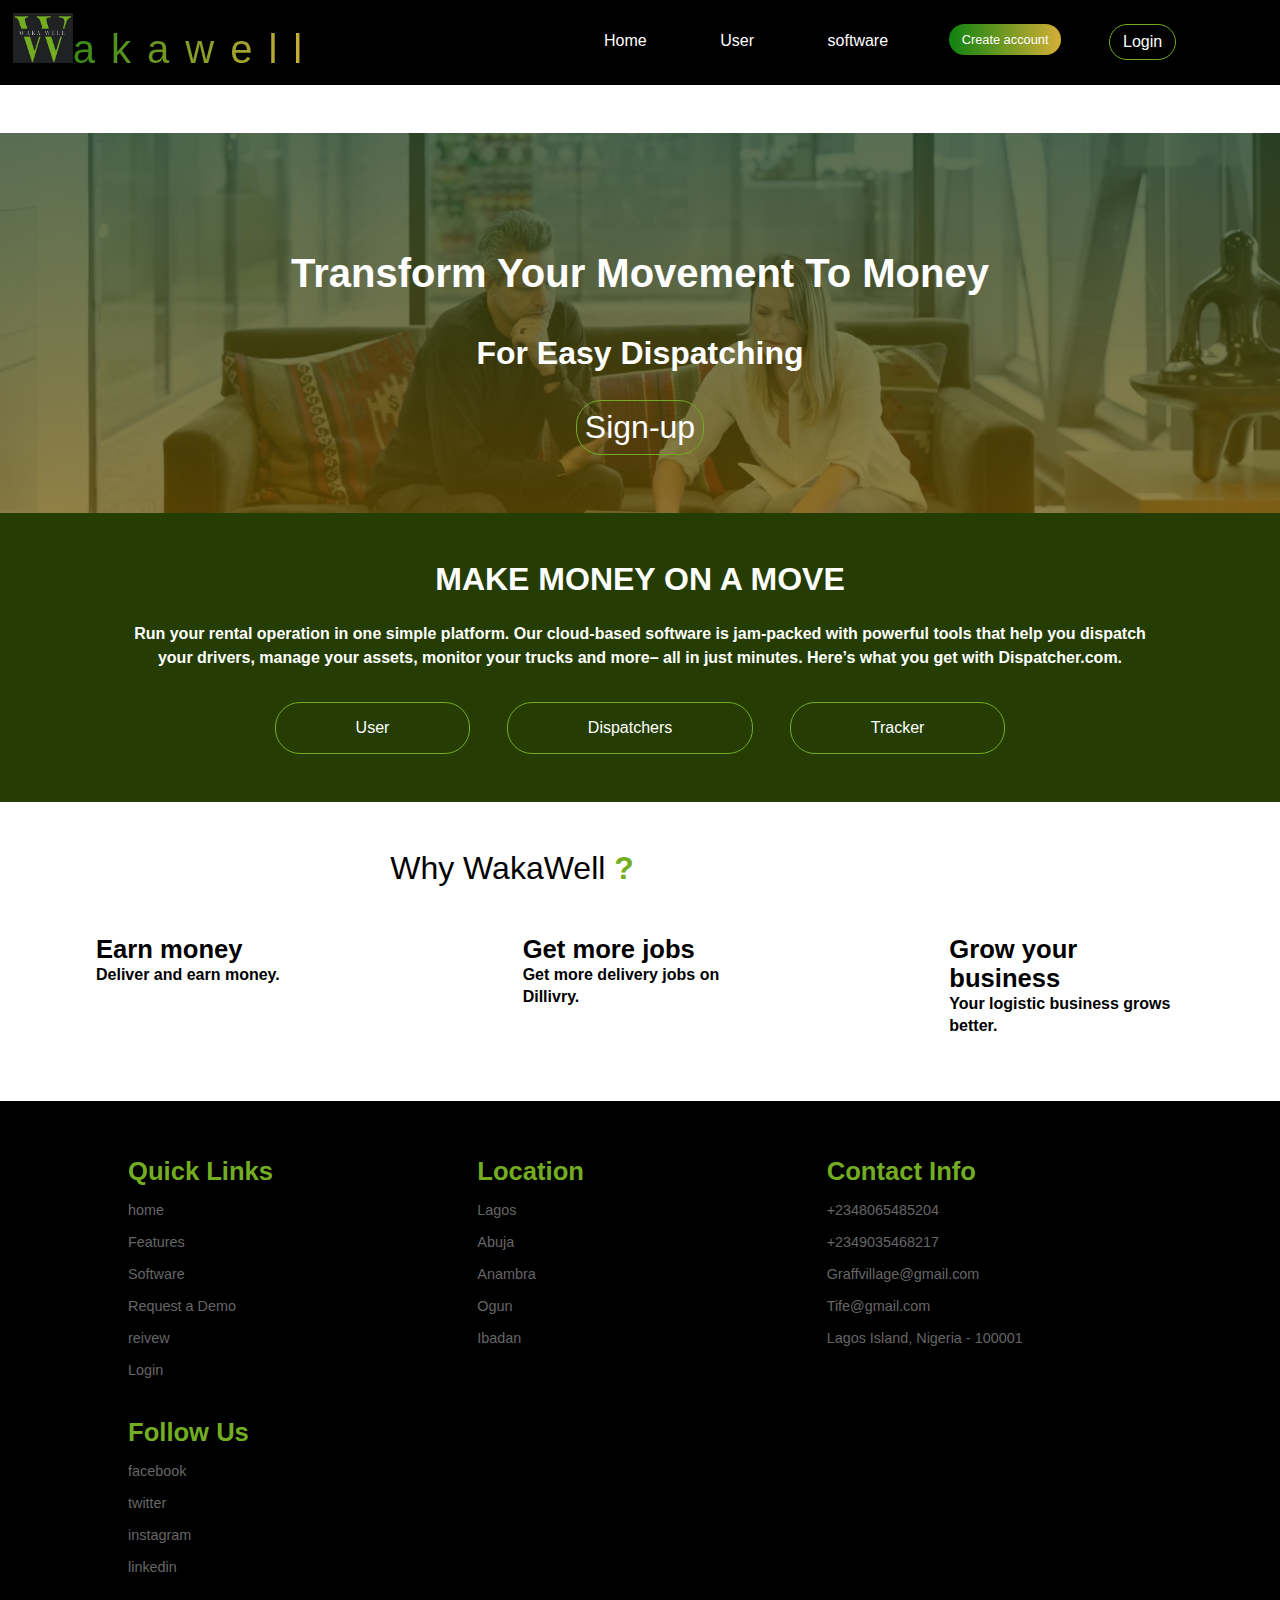
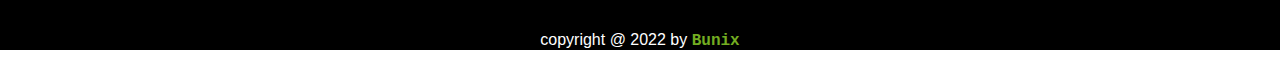
==== index.html @ 58be19ee "responsiveness" ====
<!DOCTYPE html>
<html lang="en">
<head>
    <meta charset="UTF-8">
    <meta http-equiv="X-UA-Compatible" content="IE=edge">
    <meta name="viewport" content="width=device-width, initial-scale=1.0">
    <title>Blog-Home</title>
    <!-- CSS LINK -->
    <link rel="stylesheet" href="index.css">
    <link rel="stylesheet" href="responsiveness.css">
    <!-- google font cdn  -->
    <link rel="preconnect" href="https://fonts.googleapis.com">
    <link rel="preconnect" href="https://fonts.gstatic.com" crossorigin>
    <link href="https://fonts.googleapis.com/css2?family=Dancing+Script&family=Indie+Flower&family=Lobster+Two:ital@1&family=Montserrat+Alternates:wght@300;600&family=Neonderthaw&family=Smooch+Sans:wght@100&display=swap" rel="stylesheet">
    <link rel="stylesheet" href="https://unpkg.com/swiper/swiper-bundle.min.css" />
    <!-- font awesome cdn link  -->
    <link rel="stylesheet" href="https://cdnjs.cloudflare.com/ajax/libs/font-awesome/5.15.3/css/all.min.css">
</head>
<body>


  <!-- Navbar -->
  <nav class="navbar">
    <div class="brand-title"><span class="logo-bandname"><img src= "./assets/Logo.png" class="logo"></span>akawell</div>
    <a href="#" class="toggle-button">
      <span class="bar"></span>
      <span class="bar"></span>
      <span class="bar"></span>
    </a>
    <div class="navbar-links">
      <ul>
        <li class="menu"><a href="index.html">Home</a></li>
        <li class="menu"><a href="user.html">User</a></li>
        <li class="menu"><a href="#">software</a></li>
        <li><a href="sign-up.html" class="demo">Create account</a></li>
        <li><a href="#"  class="login" onclick="toggleHandler()">Login</a></li>
      </ul>
    </div>
  </nav>


  <!-- FORM -->
  <div class="form" id="form">
    <div class="login-exit_icon" onclick="toggleHandler()" ><i class="fa fa-times-circle-o" aria-hidden="true"></i></div>
    <input type="email" name="email" placeholder="Enter Username">
    <input type="password" name="" placeholder="Enter Password">
    <button class="btnn" id="try" type="submit" onclick="toggleHandler()"><a href="#">Login</a></button>
    <div class="login_sign-up">
      <p class="link" style="padding-top: 12px;">Don't have an account<br>
        <a href="sign-up.html" style="padding-top: 12px;">Sign up </a> here</a>
      </p>
      <p class="liw">Log in with</p>
    </div>
    
  </div> 

  <section>
    <div class="overlay">
      <div class="hero-header">
        <h1>Transform Your Movement To Money</h1>
        <h2>For Easy Dispatching</h2>
        <a href="sign-up.html"><button id="sign-up">Sign-up</button></a>
      </div>
    </div>
    
  </section>
  
  <!-- TEXT AND IMAGE CONTAINER START -->

  <section>
    <div class="body-container">
      <div class="on_move">
        <h1 id="title"> MAKE MONEY ON A MOVE</h1>
        <P id="move-para">Run your rental operation in one simple
          platform. Our cloud-based software is jam-packed with powerful
          tools that help you dispatch your drivers, manage your assets, 
          monitor your trucks and more– all in just minutes. Here’s what
          you get with Dispatcher.com. 
        </P>
        <div class="tools">
          <button class="btn">User</button>
          <button class="btn">Dispatchers</button>
          <button class="btn">Tracker</button>
        </div>
      </div>
      
      
      <!-- <div class="txt-img-container">
        <h1 class="text">Make money on every movement Lorem ipsum dolor sit amet consectetur adipi</h1>
        <img src="./image/beautiful-smiling-woman.jpg" class="center-img" style="width: 500px; padding-right: 4rem;">
      </div>
    </div>
  </section> -->

  <div class="why">
    <div class="why-txt">Why WakaWell <span class="?" style="color: #73AD21; font-weight:600;">?</span></div>
    <div class="icons" >
      <div class="icon-earn">
        <div class="icon-txt">
          <i class="fa-duotone fa-sack-dollar"></i>
          <div class="icon-txt-container">
            <h3 class="earn-money">Earn money</h3>
            <h5 class="deliverandearn">Deliver and earn money.</h5>
          </div>
        </div>
        <div class="icon-txt">
          <i class="fa-regular fa-person-walking-luggage"></i>
          <div class="icon-txt-container">
            <h3 class="earn-money">Get more jobs</h3>
            <h5 class="deliverandearn">Get more delivery jobs on Dillivry.</h5>
          </div>
        </div>
        <div class="icon-txt">
          <i class="fa-light fa-arrow-up-right-dots"></i>
          <div class="icon-txt-container">
            <h3 class="earn-money">Grow your business</h3>
            <h5 class="deliverandearn">Your logistic business grows better.</h5>
          </div>
        </div>
      </div>
    </div>
  </div>

  <!-- TEXT AND IMAGE CONTAINER END -->

  <!-- FOOTER SECTION START -->
  <footer>
    <div class="footer">
      <div class="box-container">
        <div class="box">
          <h3>Quick Links</h3>
          <a href="#">home</a>
          <a href="#">Features</a>
          <a href="#">Software</a>
          <a href="#">Request a Demo</a>
          <a href="#">reivew</a>
          <a href="#">Login</a>
        </div>
        <div class="box">
          <h3>Location</h3>
          <a href="#">Lagos</a>
          <a href="#">Abuja</a>
          <a href="#">Anambra</a>
          <a href="#">Ogun</a>
          <a href="#">Ibadan</a>
        </div>
        <div class="box">
          <h3>Contact Info</h3>
          <a href="#">+2348065485204</a>
          <a href="#">+2349035468217</a>
          <a href="#">Graffvillage@gmail.com</a>
          <a href="#">Tife@gmail.com</a>
          <a href="#">Lagos Island, Nigeria - 100001</a>
        </div>
        <div class="box">
          <h3>Follow Us</h3>
          <a href="#">facebook</a>
          <a href="#">twitter</a>
          <a href="#">instagram</a>
          <a href="#">linkedin</a>
        </div>
      </div>
    </div>
      
    <div class="copy_right" style="text-align: center;"> copyright @ 2022 by <span>Bunix</span> </div>
  </footer>

   

   

  <script src="index.js"></script>
</body>
</html>
---- index.css ----
*{
    margin: 0;
    padding: 0;
    box-sizing: border-box;
    font-family: Opens Sans,Open Sans,sans-serif;
}

@import url('https://fonts.googleapis.com/css2?family=Nunito:wght@200;300;400;600;700&display=swap');
:root
{
    --bg-color: rgb(44, 43, 43);
    --text-color: #fff;
    --nav--color: wheat;
    --lemon--color: #2fd312;
    --gray--color: gray;
    --pink--color: #fc036b;
}

a{
    text-decoration: none;
}
/* NAVBAR STYLE START */

.navbar {
    display: flex;
    position: relative;
    justify-content: space-between;
    align-items: center;
    color: white;
    background: #000;
    width: 100%;
    right: 0;
}

.demo
{
    background: -webkit-linear-gradient(to right, #0f820f , #d4af37);
    background: linear-gradient( to right, #0f820f, #d4af37);
    font-size: 0.8rem !important;
    border-radius: 2rem;
    font-weight: 100;
}
.demo:hover{

    box-shadow: 0 0 20px #2fd312;
}
.login
{
    
    background-color: transparent;
    font-size: 1rem !important;
    border: 1px solid #73AD21;
    border-radius: 25px;
} 
.login:hover
{
    box-shadow: 0 0 20px #2fd312;
}
.brand-title {
    font-size: 2.5rem;
    margin: .8rem;
    background: -webkit-linear-gradient(to right, #0f820f , #d4af37);
    background: linear-gradient( to right, #0f820f, #d4af37);
    -webkit-background-clip:text;
    -moz-background-clip:text;
    -webkit-text-fill-color:transparent;
    -moz-text-fill-color: transparent;
    background-clip: text;
    letter-spacing: 1rem;
    

}
.logo{
    width: 60px;
    height: 50px;
}

.navbar-links ul {
    display: flex;
    margin-right: 5rem;

}

.navbar-links li {
    list-style: none;
}

.navbar-links li a {
    display: block;
    text-decoration: none;
    color: white;
    margin: 1.5rem;
    padding: .5rem .8rem ;
}

.menu a:hover
{
    text-decoration: underline;
    color: var(--lemon--color);
}


.toggle-button {
    position: absolute;
    top: .75rem;
    right: 1rem;
    display: none;
    flex-direction: column;
    justify-content: space-between;
    width: 30px;
    height: 21px;
}

.toggle-button .bar {
    height: 3px;
    width: 100%;
    background-color: white;
    border-radius: 10px;
}



.header{
    display: flex;
    align-items: flex-end; 
    justify-content: center;
}
.header-content{
    margin-top: 150px;
    /* margin-bottom: 150px; */
    color: whitesmoke;
    text-align: center;
    
}
.header-content h2 {
    font-size: 4vmin;
}
.line{
    width: 150px;
    height: 4px;
    background: var(--pink--color);
    margin: 10px auto;
    border-radius: 5px;
}
.input{
    padding: .15rem;
}
.header-content h1 {
    font-size: 7vmin;
    margin-top: 50px;
    margin-bottom: 30px;
    
}
.ctn{
    padding: 8px 15px;
    background: var(--pink--color);
    border-radius: 30px;
    color: whitesmoke;
}
.ctn:hover{
    box-shadow: 0 0 20px white;

}

.test {
    background-color: lightgrey;
    width: 80%;
    border: 1px solid green;
    padding: 15px;
    margin: 45px 130px;
    display: flex;
  }
  
  #name, #date{
    padding-left: 72px;
    width: 200px;
  }
  
  .comment img{
      width: 60px;
      height: 60px;
      border-radius: 50%;
      position: absolute;
  }
  /* NAVBAR STYLE END */




  *
{
    margin: 0;
    padding: 0;
    font-family: Opens Sans,Open Sans,sans-serif;
    list-style-type: none;
    text-decoration: none;
}

:root
{
    --logo: rgba(192, 97, 62, 0.762);
    --black: #000;
    --lemon:  #73AD21;
    --lemon-dark:  #253d02;
    --light-gray: #666;
    --bg-color: rgb(44, 43, 43);
    --text-color: #fff;
    --nav--color: wheat;
    --lemon--color: #2fd312;
    --gray--color: gray;
    --pink--color: #fc036b;
    
}
/* NAVBAR STYLE START */

.navbar {
    display: flex;
    position: relative;
    justify-content: space-between;
    align-items: center;
    color: white;
    background: #000;
    width: 100%;
    right: 0;
}

.demo
{
    background: -webkit-linear-gradient(to right, #0f820f , #d4af37);
    background: linear-gradient( to right, #0f820f, #d4af37);
    font-size: 0.8rem !important;
    border-radius: 2rem;
    font-weight: 100;
}
.demo:hover{

    box-shadow: 0 0 20px #2fd312;
}
.login
{
    
    background-color: transparent;
    font-size: 1rem !important;
    border: 1px solid #73AD21;
    border-radius: 25px;
} 
.login:hover
{
    box-shadow: 0 0 20px #2fd312;
}
.brand-title {
    font-size: 2.5rem;
    margin: .8rem;
    background: -webkit-linear-gradient(to right, #0f820f , #d4af37);
    background: linear-gradient( to right, #0f820f, #d4af37);
    -webkit-background-clip:text;
    -moz-background-clip:text;
    -webkit-text-fill-color:transparent;
    -moz-text-fill-color: transparent;
    background-clip: text;
}

.logo
{
    width: 60px;
    height: 50px;
}

.navbar-links ul
{
    display: flex;
    margin-right: 5rem;
}

.navbar-links li
{
    list-style: none;
}

.navbar-links li a
{
    display: block;
    text-decoration: none;
    color: white;
    margin: 1.5rem;
    padding: .5rem .8rem ;
}

.menu a:hover
{
    text-decoration: underline;
    color: var(--lemon--color);
}


.toggle-button
{
    position: absolute;
    top: .75rem;
    right: 1rem;
    display: none;
    flex-direction: column;
    justify-content: space-between;
    width: 30px;
    height: 21px;
}

.toggle-button .bar
{
    height: 3px;
    width: 100%;
    background-color: white;
    border-radius: 10px;
}



.header
{
    display: flex;
    align-items: flex-end; 
    justify-content: center;
}

/* .header-content
{
    margin-top: 150px;
     margin-bottom: 150px; 
    color: whitesmoke;
    text-align: center;
    
}
.header-content h2 
{
    font-size: 4vmin;
} */
.line
{
    width: 150px;
    height: 4px;
    background: var(--pink--color);
    margin: 10px auto;
    border-radius: 5px;
}
.input
{
    padding: .15rem;
}
.header-content h1 {
    font-size: 7vmin;
    margin-top: 50px;
    margin-bottom: 30px;
    
}
.ctn{
    padding: 8px 15px;
    background: var(--pink--color);
    border-radius: 30px;
    color: whitesmoke;
}
.ctn:hover{
    box-shadow: 0 0 20px white;

}

.test {
    background-color: lightgrey;
    width: 80%;
    border: 1px solid green;
    padding: 15px;
    margin: 45px 130px;
    display: flex;
  }
  
  #name, #date{
    padding-left: 72px;
    width: 200px;
  }
  
  .comment img{
      width: 60px;
      height: 60px;
      border-radius: 50%;
      position: absolute;
  }
  /* NAVBAR STYLE END */

/* NAVBAR STYLING START */
/* header
{
   padding: .8rem;
   background:#000; 
   z-index: 1000;
   position: fixed;
   width: 100%;
   padding-left: 3rem;

}

.logo
{
    color: white;
    letter-spacing: 1rem;
    font-weight: 900;
    
}
.logo-w
{
    color: var(--lemon);
    background-color: transparent;
    font-size: 2rem;
    font-family: 'dancing script';
}





.nav ul li
{
    display: inline;
    position: relative;
    left: 45%;
    width: 30%;
    margin-left: 5px;
    justify-content: space-around;
    font-size: 1rem;
    
}
.nav ul li a
{
    color: #fff;
    background-color: transparent;
}
 .menu li a:hover
{
    color: #72ab23 !important;
    text-decoration: underline;
}

.login
{
    display: flex;
    position: absolute;
    background-color: transparent;
    font-size: 1rem !important;
    padding: 0.5rem;
    border: 1px solid #73AD21;
    border-radius: 25px;
}
.login:hover
{
    box-shadow: 0 0 20px #73AD21;
}

.demo
{
    background-color: #72ab23;
    font-size: 0.8rem !important;
    padding: .5rem .8rem;
    border-radius: 2rem;
    font-weight: 100;
}
.demo:hover
{
    color: white;
    background-color: var(--lemon-dark);
} */
/* NAVBAR STYLING END */

/* FORM  FOR LOGIN */
.form{
    width: 450px;
    height: 420px;
    background: linear-gradient(to top, rgba(0,0,0,0.8)50%,rgba(0,0,0,0.8)50%);
    position: absolute;
    top: 80px;
    left: 500px;
    transform: translate(0%,-5%);
    border-radius: 10px;
    padding: 25px;
    display: none;
}
.form input{
    width: 320px;
    height: 35px;
    background: transparent;
    border-bottom: 1px solid #73AD21;
    border-top: none;
    border-right: none;
    border-left: none;
    color: #fff;
    font-size: 15px;
    letter-spacing: 1px;
    margin-top: 30px;
    font-family: sans-serif;
}
.login-exit_icon
{
    float: right;
    font-size: 1.5rem;
    color: white;
}
::placeholder{
    color: #fff;
    font-family: Arial;
}
.btnn a{
    text-decoration: none;
    color: #fff;
}
.btnn{
    width: 200px;
    height: 40px;
    background: #73AD21;
    border: none;
    margin-top: 30px;
    border-radius: 10px;
    cursor: pointer;
    transition: 0.4s ease;
}

.link a{
    text-decoration: none;
    color: #73AD21;
    font-size: 19px;
}
.link {
    color: white !important;
}
.login_sign-up
{
    padding-top: 12px;
}
/* End of Login Form*/

/* Start Sign Up Form */

#myForm
{
    width: 550px-;
    height: 500px;
    background: #000;
    position: absolute;
    top: 80px;
    left: 450px;
    transform: translate(0%,-5%);
    border-radius: 10px;
    padding: 25px;  
    display: none;
}
input:hover
{
    box-shadow: 0 0 10px white;
    transition: all 0.5s;
    
}


.legend {
    margin: 0 13rem;
    padding: 0 1rem;
    color: #4caf50;
    font-size: 1.5rem;
    display: flex;
    
  }
  .exit-icon{
    margin: 0 10rem;
    padding: 0 1rem;
    color: white;
    font-size: 1.5rem;
  }

  .formBox {
    display: flex;
    flex-direction: row;
    margin: 1rem;
  }
  .formBox label
   {
    flex-basis: 22ch;
    text-align: start;
    padding-right: 2rem;
    padding-inline-end: 2rem;
    font-size: 0.8rem;
    font-weight: 100;
    color: whitesmoke;
  }
  .formBox input
   {
    flex-basis: auto;
    font-size: 1rem;
    font-weight: 100;
    color: #333;
    position: relative;
    padding: .18rem .8rem;
    border: 1px solid #4caf50;
    border-radius: 5px;
  }
  .gender
  {
    font-size: .8rem;
    padding-left: 1rem;
  }
  #btnSubmit
  {
    background-color: #72ab23;
    font-size: 0.8rem !important;
    padding: .5rem 1rem;
    border-radius: 2rem;
    font-weight: 100;
    border: none;
  }
  #btnSubmit:hover
  {
    color: white;
    background-color: #4caf50;
}


/* End Sign Up Form */



/* body section */


.overlay
{
    padding-top: 3rem ;
}
.hero-header
{
    
    height: 380px;
    width: 100%;
    text-align: center;
    color: white;
    overflow: hidden;
    background: #C04848;  /* fallback for old browsers */
    background: linear-gradient(rgba(28, 57, 20, 0.729), rgba(108, 83, 2, 0.729)), url("./assets/gredient-img.webp");  /* Chrome 10-25, Safari 5.1-6 */
    background: linear-gradient(rgba(28, 57, 20, 0.729), rgba(108, 83, 2, 0.729)), url("./assets/gredient-img.webp"); /* W3C, IE 10+/ Edge, Firefox 16+, Chrome 26+, Opera 12+, Safari 7+ */
    background-size: cover;
    background-repeat: no-repeat;
    background-position: center center;
    line-height: 5rem;
}
.hero-header h1
{
    margin-top: 100px;
    font-size: 2.5rem;
    font-weight: 900;
}
.hero-header h2
{
    font-size: 2rem;
    font-weight: 900;
}
#sign-up{
    background-color: transparent;
    font-size: 2rem !important;
    padding: 0.5rem;
    border: 1px solid #73AD21;
    border-radius: 25px;
    color: white;
}
#sign-up:hover
{
    box-shadow: 0 0 20px white;

}
.body-container
{
    width: 100%;
    margin-bottom: 2rem;
    
    

}

.txt-img-container
{
    display: flex;
    width: 100%;
    justify-content: space-between;
    margin-top: 25px;
    
}
.text
{
    margin-left: 30px;
}
.on_move
{
    text-align: center;
    padding: 3rem 0rem 2rem;
    color: #fff;
    background: var(--lemon-dark);
}
#title
{
    font-size: 2rem;
}

#move-para
{
    text-align: center;
    color: #fff;
    margin: auto;
    width: 80%;
    margin-bottom: 1rem;
    line-height: 1.5;
    font-weight: 600;
    padding-top: 1.5rem;
    
}
.btn
{
    background-color: transparent;
    font-size: 1rem !important;
    padding: 1rem 5rem ;
    border: 1px solid #73AD21;
    border-radius: 25px;
    margin: 1rem;
    color: #fff;
    transition: all 0.5s;
}
.btn:hover
{
    background-color: var(--lemon);
    transition: all 0.5s;
}
.extra-cash
{
    display: flex;
    justify-content: center;
    padding: 1rem;
    background-color: #000;
    margin-top: 1rem;
    
}
.extra-cash h1
{
    font-size: 2rem;
    font-weight: 900;
}
.extra-text
{
    color: #fff;
    
}
.txt-img-container .text
{
    width: 30%;
    padding: 3rem;
    font-size: 2.5rem;
    animation: text 10s ease-out;
}
/* Move it (define the animation) */
@keyframes example2 {
    0%   { 
    transform: translateY(200%); 		
    }
    100% { 
    transform: translateY(0%); 
    }
   }
.txt-img-container .center-img img
{
    width: 400px;
    
    
}







/* footer */

footer
{
    background: #000;
}

.footer .box-container
{
    display: grid;
    grid-template-columns: repeat(auto-fit, minmax(15rem, 1fr));
    gap:1.5rem;
    padding: 3rem 8rem;
}
.footer .box-container a
{
    display: block;
    padding: .5rem 0;
    font-size: .9rem;
    color:var(--light-gray);
}
.footer .box-container h3
{
    color: var(--lemon);
    font-size: 1.6rem;
    padding: .5rem 0;
}
.footer .box-container a:hover
{
    text-decoration: underline;
    color: #73AD21;
}

/* Copyright */

 .copy_right
{
    color: white;
}

.copy_right span{
    color:var(--lemon);
    font-family: 'Courier New', Courier, monospace;
    font-weight: 800;
}

/* USER SECTION */



.text-image
{
    width: 90%;
    padding-top: 1rem;
    padding-left: 4rem;
    display: flex;
    justify-content: space-between;
    padding-right: 4rem;

}

.text
{
    width: 40%;
    line-height: 3.5rem;
}
.text h4
{
    font-family:  sans-serif;
    color: var(--blend);
}
.text h1
{
    font-family: sans-serif;
    color: var(--black-blue);
    font-size: 3rem;
    
}

.img{
    margin-left: 10rem;
}
/* FORM */

.stage-container
{
    margin-left: 4rem;
    margin-top: 4rem;
    display: flex;
    flex-direction: row;
    max-width: 100%;
    justify-content: space-between
    
   
    
}
.container
{
    width: 50%;
    line-height: 1.5rem;
    display: flex;
    justify-content: center;
    text-align: center;
    height: 270px;
}

.stage
{
    background-color: var(--lemon-dark);
    color: #fff;
}
.stage1
{
    background-color: var(--light-gray);
    color: #fff;
    
}
.stage2
{
    background-color: var(--lemon);
    color: #fff;
    
}
 .to-do
{
    padding: 1rem;
}
.step
{
    padding: 1rem;
}

#userForm
{
    width: 15%;
    display: inline-block;
    text-transform: capitalize;
    
}
.inputBox
{
    margin-left: 1rem;
    display: block;
}
.inputBox input
{
    padding: .4rem;
    border: 1px solid var(--lemon);
    border-radius: 5px;
}
input
{
    display: flex;
}
.submit
{
    background-color: #72ab23;
    font-size: 0.8rem !important;
    margin-left: 1rem;
    padding: .5rem .8rem;
    border-radius: 10px;
    font-weight: 100;
    border: none;
    margin-top: 1rem;
    cursor: pointer;
}
.submit:hover
{
    box-shadow: 0 0 20px #0d1601;
    transition: all 0.5s;
}
.why-txt
{
    width: 80%;
}
.why-txt{
    text-align: center;
    font-size: 2rem;
    padding: 3rem;
    font-weight: 400;

}

.icon-earn{
    display: flex;  
    
}
.earn-money
{
    font-size: 1.6rem;
}
.deliverandearn
{
    font-size: 1rem;
    line-height: 1.4rem;
}
.icon-txt
{
    display: flex;
   width: 30%;
   margin: 0rem 6rem 4rem;
}
---- responsiveness.css ----
@media (max-width: 800px) {
    .navbar {
        flex-direction: column;
        align-items: flex-start;
    }
    .demo{
        padding: 0rem .5rem;
    }

    .toggle-button {
        display: flex;
    }

    .navbar-links {
        display: none;
        width: 100%;
    }

    .navbar-links ul {
        width: 100%;
        flex-direction: column;
    }

    .navbar-links ul li {
        text-align: center;
    }

    .navbar-links ul li a {
        padding: .5rem 1rem;
    }

    .navbar-links.active {
        display: flex;
    }
    .text-image{
        flex-direction: column;
        width: 50%;
    }
    .text{
        width: ;
    }
}

/* start */




/* @media (max-width: 991) {
    html{
        font-size: 55%
    }
} */
/* 
@media (max-width:600px){

    html{
        font-size: 55%;
    }
    
    header{
        padding: 1rem 2rem;
    }
    .nav ul li{
        left: 10%;
        padding: 1rem;
    }

    .logo{
        letter-spacing: 0rem;
    }


} */


@media (max-width: 800px) {
    .navbar {
        flex-direction: column;
        align-items: flex-start;
        width: 100%;
    }
  
    .toggle-button {
        display: flex;
    }
  
    .navbar-links {
        display: none;
        width: 100%;
    }
  
    .navbar-links ul {
        width: 100%;
        flex-direction: column;
    }
  
    .navbar-links ul li {
        text-align: center;
    }
    .icon-earn{
      flex-direction: column;
    }
   
  }
  
  
  
  /* Extra small devices (phones, 600px and down) */
  /* @media only screen and (max-width: 600px) {
      html{font-size: 55%;}
      .header {background: red;}
      
    } */
    
    /* Small devices (portrait tablets and large phones, 600px and up) */
    /* @media only screen and (max-width: 600px) {
      html {font-size: 55%;}
      .nav ul li{left: 5%}
    } */
  
  
  
  
    
    /* Medium devices (landscape tablets, 768px and up) */
    @media only screen and (min-width: 780px) {
      html{font-size: 100%;}
      .nav ul li{left: 9%}
    } 
    
    /* Large devices (laptops/desktops, 992px and up) */
    @media only screen and (min-width: 992px) {
      html{font-size: 100%;}
      .nav ul li{left: 30%}
    } 
    
    /* Extra large devices (large laptops and desktops, 1200px and up) */
    @media only screen and (min-width: 1200px) {
      html{font-size: 100%;}
      .nav ul li{left: 45%}
  
    }
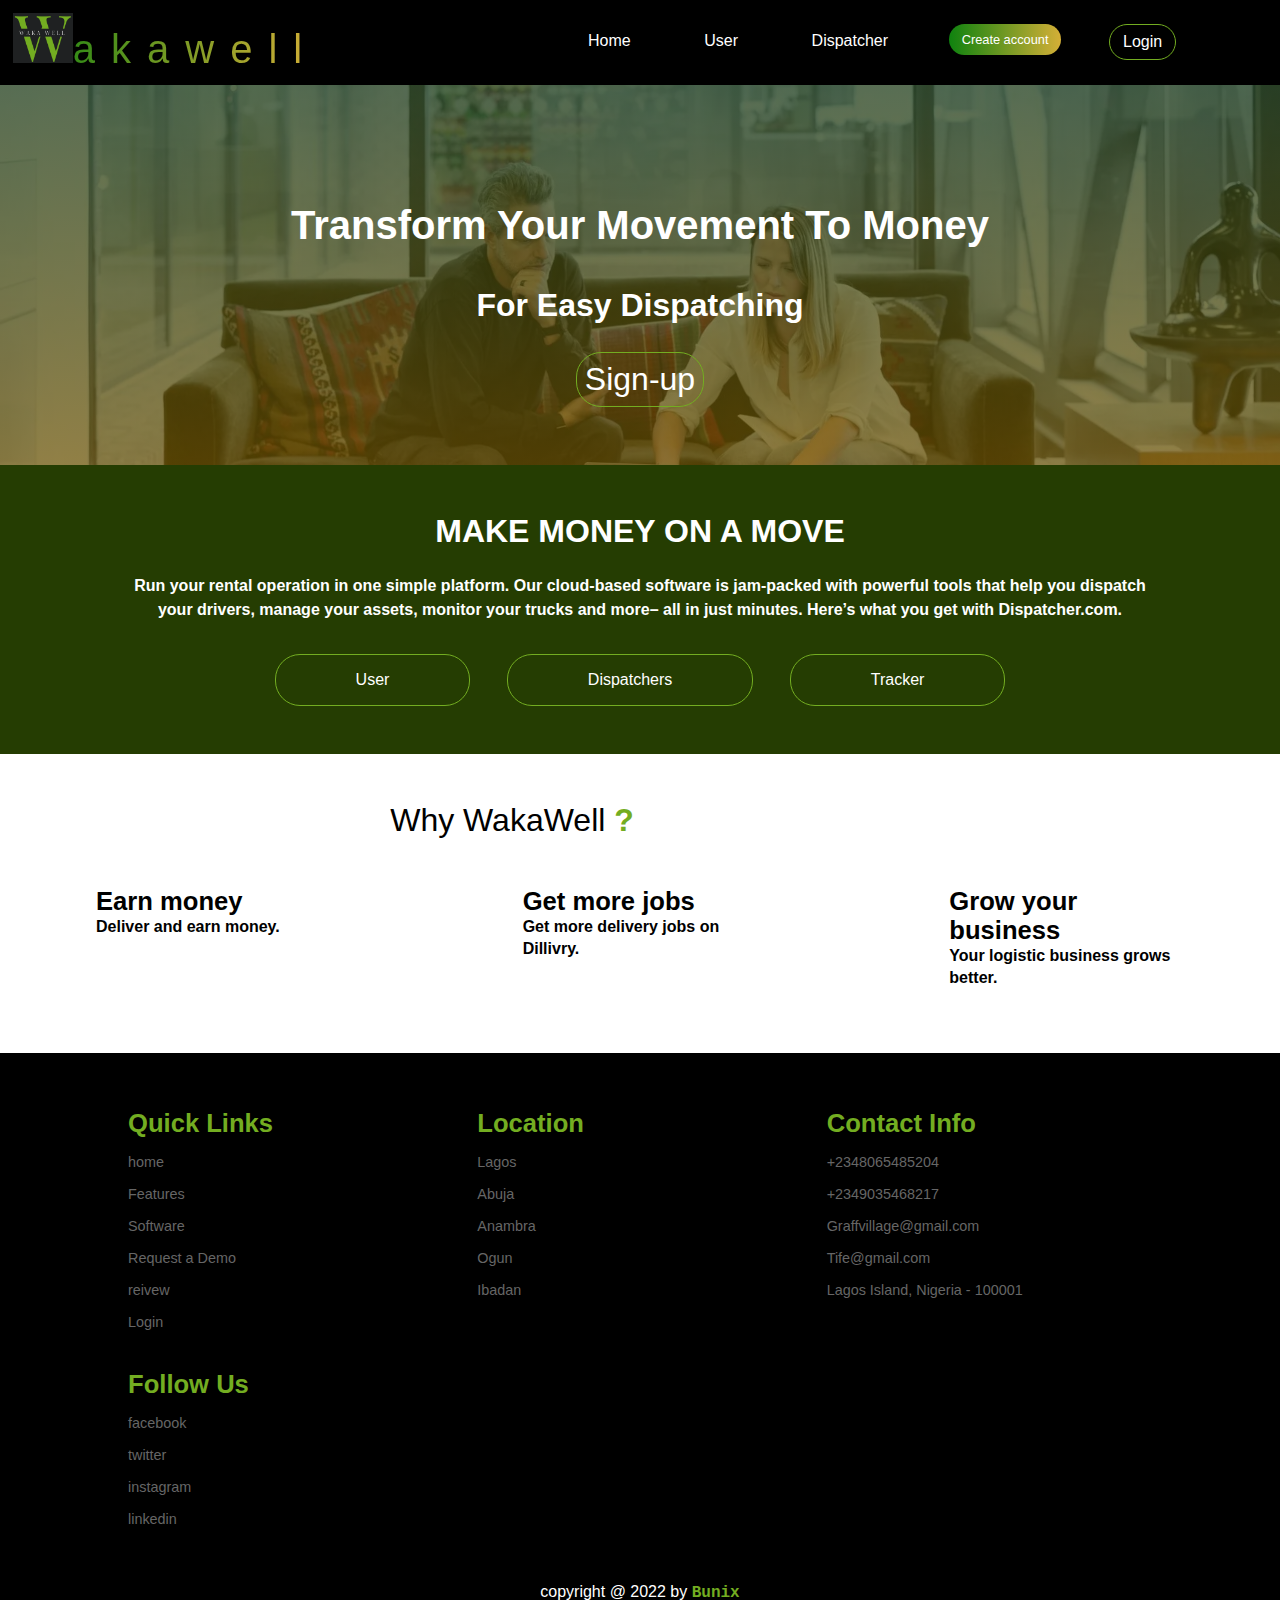
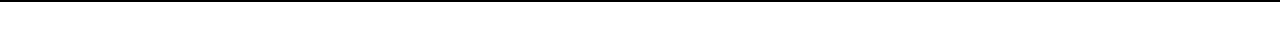
==== commit a3d429f0: "responsiveness on th sign up form" ====
--- a/index.html
+++ b/index.html
@@ -4,7 +4,7 @@
     <meta charset="UTF-8">
     <meta http-equiv="X-UA-Compatible" content="IE=edge">
     <meta name="viewport" content="width=device-width, initial-scale=1.0">
-    <title>Blog-Home</title>
+    <title>WakaWell</title>
     <!-- CSS LINK -->
     <link rel="stylesheet" href="index.css">
     <link rel="stylesheet" href="responsiveness.css">
@@ -31,7 +31,7 @@
       <ul>
         <li class="menu"><a href="index.html">Home</a></li>
         <li class="menu"><a href="user.html">User</a></li>
-        <li class="menu"><a href="#">software</a></li>
+        <li class="menu"><a href="#">Dispatcher</a></li>
         <li><a href="sign-up.html" class="demo">Create account</a></li>
         <li><a href="#"  class="login" onclick="toggleHandler()">Login</a></li>
       </ul>
--- a/index.css
+++ b/index.css
@@ -626,10 +626,7 @@
 /* body section */
 
 
-.overlay
-{
-    padding-top: 3rem ;
-}
+
 .hero-header
 {
     
@@ -685,12 +682,8 @@
     width: 100%;
     justify-content: space-between;
     margin-top: 25px;
-    
-}
-.text
-{
-    margin-left: 30px;
-}
+}
+
 .on_move
 {
     text-align: center;
@@ -825,102 +818,77 @@
     font-weight: 800;
 }
 
-/* USER SECTION */
-
-
-
-.text-image
-{
-    width: 90%;
-    padding-top: 1rem;
-    padding-left: 4rem;
+/* USER START SECTION */
+
+.overlay{
+    width: 100%;
+    left: 0;
+}
+.text-image{
+
+    margin: 5rem;
+
     display: flex;
     justify-content: space-between;
-    padding-right: 4rem;
-
-}
-
-.text
-{
-    width: 40%;
-    line-height: 3.5rem;
-}
-.text h4
-{
-    font-family:  sans-serif;
-    color: var(--blend);
-}
-.text h1
-{
-    font-family: sans-serif;
-    color: var(--black-blue);
-    font-size: 3rem;
-    
-}
-
-.img{
-    margin-left: 10rem;
-}
+}
+.text{
+    padding-top: 3rem;
+}
+.text h4{
+    color: var(--lemon);
+    font-size: 2rem;
+}
+.text h1{
+    font-size: 4rem;
+    color: var(--lemon-dark)
+}
+.img img{
+    width: 600px;
+    height: 250px
+}
+
+
+
 /* FORM */
 
 .stage-container
 {
-    margin-left: 4rem;
-    margin-top: 4rem;
+    /* margin-left: 4rem;
+    margin-top: 4rem; */
     display: flex;
     flex-direction: row;
     max-width: 100%;
-    justify-content: space-between
+    justify-content: space-around;
+    background: #fafbfa;
     
    
     
 }
 .container
 {
-    width: 50%;
+    width: 100%;
     line-height: 1.5rem;
     display: flex;
-    justify-content: center;
-    text-align: center;
-    height: 270px;
+    height: 300px;
 }
 
 .stage
 {
-    background-color: var(--lemon-dark);
-    color: #fff;
-}
-.stage1
-{
-    background-color: var(--light-gray);
-    color: #fff;
-    
-}
-.stage2
-{
-    background-color: var(--lemon);
-    color: #fff;
-    
-}
- .to-do
-{
-    padding: 1rem;
-}
-.step
-{
-    padding: 1rem;
-}
+    color: #000;
+}
+
+
 
 #userForm
 {
-    width: 15%;
+    
     display: inline-block;
     text-transform: capitalize;
     
 }
 .inputBox
 {
-    margin-left: 1rem;
+    margin-left: 5rem;
     display: block;
 }
 .inputBox input
@@ -935,9 +903,10 @@
 }
 .submit
 {
-    background-color: #72ab23;
-    font-size: 0.8rem !important;
-    margin-left: 1rem;
+    background: -webkit-linear-gradient(to right, #0f820f , #d4af37);
+    background: linear-gradient( to right, #0f820f, #d4af37);
+    font-size: 1rem !important;
+    margin-left: 5rem;
     padding: .5rem .8rem;
     border-radius: 10px;
     font-weight: 100;
@@ -949,7 +918,10 @@
 {
     box-shadow: 0 0 20px #0d1601;
     transition: all 0.5s;
-}
+
+}
+/* USER FORM END */
+
 .why-txt
 {
     width: 80%;
@@ -981,3 +953,51 @@
    width: 30%;
    margin: 0rem 6rem 4rem;
 }
+/* USER SECTION END */
+
+/* HOW IT WORKS */
+.how-it-work
+{
+    width: 100%;
+    height: 100%;
+    background-color: #e6efe4;
+    left: 0;
+
+}
+#how_it_work-header
+{
+    text-align: center;
+    padding-top: 3rem;
+}
+.container_reg-img
+{
+    display: flex;
+    justify-content: center;
+    width: 100%;
+    
+}
+.how-it-steps
+{
+    display: flex;
+    justify-content: center;
+    margin: 60px;
+    width: 100%;
+}
+.container-how
+{
+    margin-left: 2rem;
+    line-height: 1.5rem;
+}
+.how-img
+{
+    margin: 1rem 0rem;
+}
+#how-reg
+{
+    margin: 0 .5rem .8rem;
+}
+#how-para
+{
+    font-size: .9rem;
+    color: #333;
+}--- a/responsiveness.css
+++ b/responsiveness.css
@@ -1,4 +1,7 @@
 @media (max-width: 800px) {
+    html{
+        font-size: 80%
+    }
     .navbar {
         flex-direction: column;
         align-items: flex-start;
@@ -33,11 +36,31 @@
         display: flex;
     }
     .text-image{
+        
+        justify-content: center;
         flex-direction: column;
-        width: 50%;
+
     }
-    .text{
-        width: ;
+    .img img{
+        width: 400px;
+        height: 250px;
+
+    }
+    .inputBox{
+        margin-left: 2rem;
+    }
+    .submit{
+        margin-left: 2rem;
+    }
+
+    /* How it works */
+    .container_reg-img
+    {
+        flex-wrap: wrap;
+    }
+    #how-para
+    {
+        font-size: 1.3rem !important;
     }
 }
 
@@ -46,11 +69,11 @@
 
 
 
-/* @media (max-width: 991) {
+@media (max-width: 991) {
     html{
         font-size: 55%
     }
-} */
+}
 /* 
 @media (max-width:600px){
 
